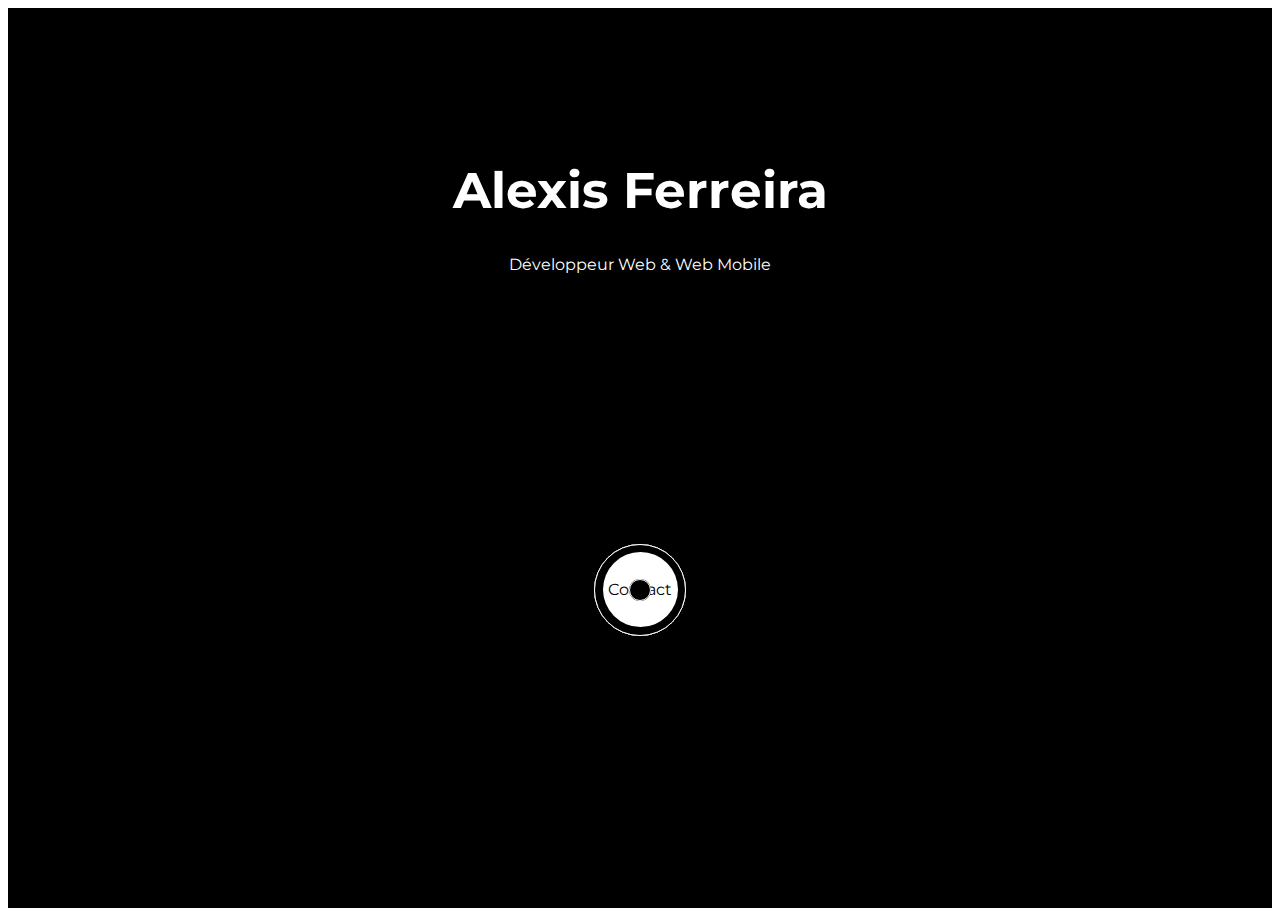
==== index.html @ bc708ce9 "Update" ====
<!DOCTYPE html>

<html lang="fr">

    <head>

        <meta charset="UTF-8">
        <meta http-equiv="X-UA-Compatible" content="IE=edge">
        <meta name="viewport" content="width=device-width, initial-scale=1.0">
        <meta name="author" content="Alexis Ferreira">
        <title>PORTFOLIO</title>
        <link rel="stylesheet" href="./css/reset.css">
        <link rel="stylesheet" href="./css/styles.css">
        <link rel="icon" href="./img/favicon.png">
        <link rel="stylesheet" href="https://use.fontawesome.com/releases/v5.15.3/css/all.css" integrity="sha384-SZXxX4whJ79/gErwcOYf+zWLeJdY/qpuqC4cAa9rOGUstPomtqpuNWT9wdPEn2fk" crossorigin="anonymous">
        <link rel="preconnect" href="https://fonts.gstatic.com">
        <link href="https://fonts.googleapis.com/css2?family=Montserrat:wght@200;300;400;600;700&display=swap" rel="stylesheet">
        
    </head>

    <body>

        <main>

            

            <div class="container-screen">

                <div class="title">
                    <h1 id="title">Alexis Ferreira</h1>
                    <p id="p-dev">Développeur Web & Web Mobile</p>
                </div>

                <div id="container-menu">
                    <div id="btn-menu">
                        <i class="fas fa-compass"></i>
                    </div>
                    <div id="borderPortfolio"></div>
                    <div id="portfolio">
                        <p id="p-portfolio">Portfolio</p>
                    </div>
                    <div id="borderCv"></div>
                    <div id="cv">
                        <p id="p-cv">Mon CV</p>
                    </div>
                    <div id="borderContact"></div>
                    <div id="contact">
                        <p id="p-contact">Contact</p>
                    </div>
                </div>
            </div>

        </main>
        
        <script src="script/script.js"></script>
    </body>

</html>
---- css/styles.css ----
/* ------- GENERAL -------- */

body
{
    font-family: 'Montserrat', sans-serif;
}


main .container-screen>.title
{
    margin-bottom: 100px;
}

main .container-screen>.title>h1
{
    color: white;

    font-size: 50px;

    opacity: 0;

    transition: opacity 2s;
}

main .container-screen>.title>p
{
    color: white;

    text-align: center;

    margin-top: 20px;

    opacity: 0;

    transition: opacity 2s;
    transition-delay: 500ms;
}

/* ------- MENU ------- */

main .container-screen
{
    width: 100%;
    height: 900px;

    background-color: black;

    margin: 0 auto;

    display: flex;
    flex-direction: column;
    justify-content: center;
    align-items: center;
}

main .container-screen
{
    display: flex;
    justify-content: center;
    align-items: center;
}





/* ------- MENU ------- */

main .container-screen #container-menu
{
    width: 400px;
    height: 400px;

    display: flex;
    justify-content: center;
    align-items: center;

    position: relative;

    opacity: 0;

    transition: opacity 2s;
    transition-delay: 1000ms;
}

main .container-screen #container-menu #btn-menu
{
    display: flex;
    justify-content: center;
    align-items: center;

    border-radius: 50%;

    background-color: black;

    z-index: 3;

    cursor: pointer;
}

main .container-screen #container-menu #btn-menu>i
{
    color: white;

    font-size: 80px;

    border: 1px solid white;
    border-radius: 50%;

    padding: 10px;
}

main .container-screen #container-menu>#portfolio, main .container-screen #container-menu>#cv, main .container-screen #container-menu>#contact
{
    position: absolute;

    z-index: 2;

    height: 90px;
    width: 90px;

    border: 1px solid white;
    border-radius: 50%;

    display: flex;
    justify-content: center;
    align-items: center;

    background-color: black;
}

main .container-screen #container-menu>#portfolio
{
    top: 154px;

    transition: top 500ms, width 300ms, height 300ms;

    cursor: pointer;
}

main .container-screen #container-menu>#cv
{
    left: 154px;

    transition: left 500ms, transform 500ms, width 300ms, height 300ms;
    transition-delay: 300ms;

    cursor: pointer;
}

main .container-screen #container-menu>#contact
{
    right: 154px;

    transition: right 500ms, transform 500ms, width 300ms, height 300ms;
    transition-delay: 300ms;

    cursor: pointer;
}

main .container-screen #container-menu>#portfolio>p, main .container-screen #container-menu>#cv>p, main .container-screen #container-menu>#contact>p
{
    background-color: white;
    background-position: center;

    border-radius: 50%;

    height: 75px;
    width: 75px;

    display: flex;
    justify-content: center;
    align-items: center;
}

#borderPortfolio
{
    position: absolute;
    top: 92px;

    border: 1px solid white;

    opacity: 0%;

    transition-delay: 300ms;

    z-index: 1;

    height: 70px;
}

#borderCv
{
    position: absolute;
    left: 91px;
    width: 74px;

    border: 1px solid white;

    opacity: 0%;

    transition-delay: 300ms;

    z-index: 1;
}

#borderContact
{
    position: absolute;
    right: 91px;
    width: 74px;

    border: 1px solid white;

    opacity: 0%;

    transition-delay: 300ms;

    z-index: 1;
}
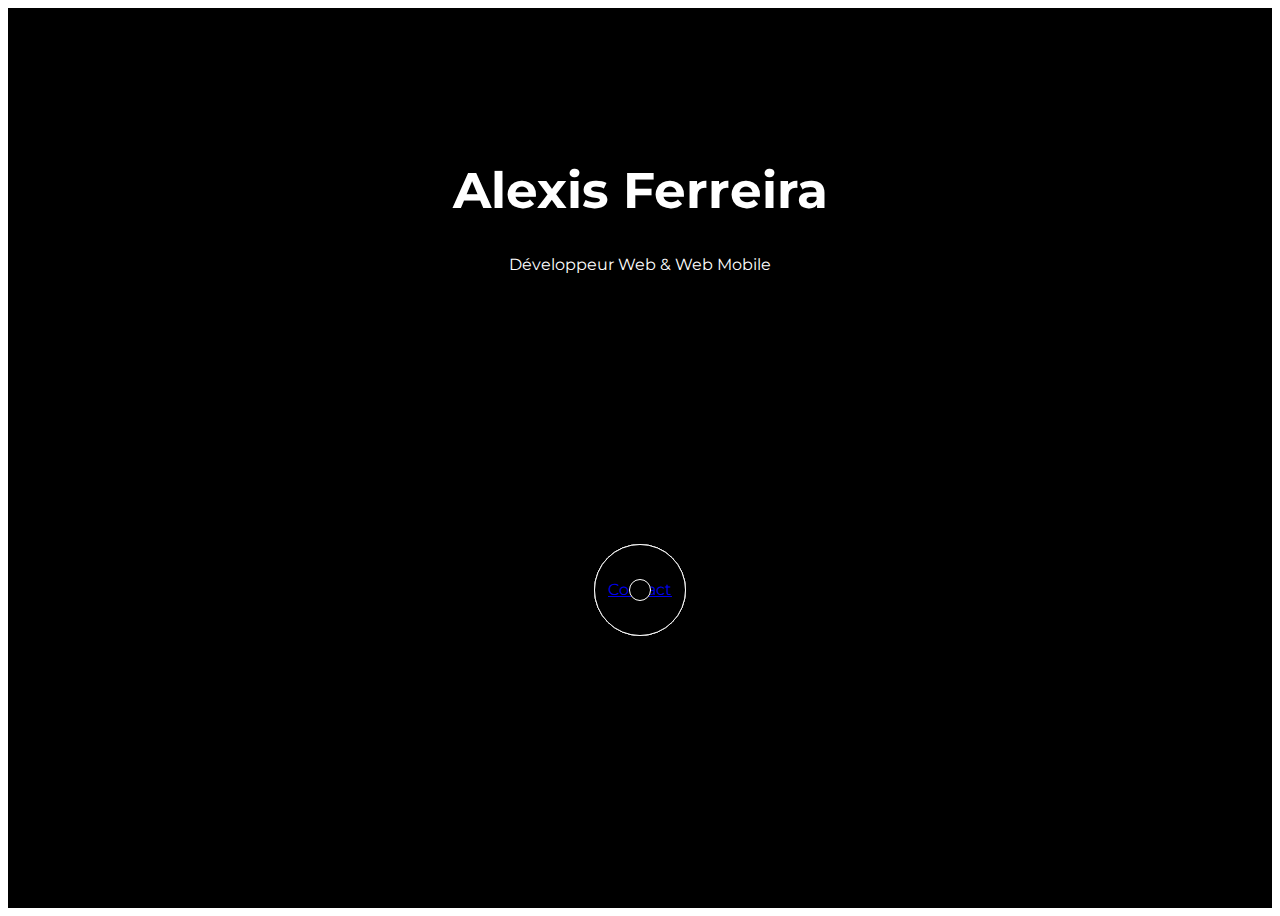
==== commit 24f8d0d0: "Update" ====
--- a/index.html
+++ b/index.html
@@ -37,22 +37,28 @@
                     </div>
                     <div id="borderPortfolio"></div>
                     <div id="portfolio">
-                        <p id="p-portfolio">Portfolio</p>
+                        <a id="linkPortfolio">
+                            <p id="p-portfolio">Portfolio</p>
+                        </a>
                     </div>
                     <div id="borderCv"></div>
                     <div id="cv">
-                        <p id="p-cv">Mon CV</p>
+                        <a href="#">
+                            <p id="p-cv">Mon CV</p>
+                        </a>
                     </div>
                     <div id="borderContact"></div>
                     <div id="contact">
-                        <p id="p-contact">Contact</p>
+                        <a href="#">
+                            <p id="p-contact">Contact</p>
+                        </a>
                     </div>
                 </div>
             </div>
 
         </main>
         
-        <script src="script/script.js"></script>
+        <script src="script/main.js"></script>
     </body>
 
 </html>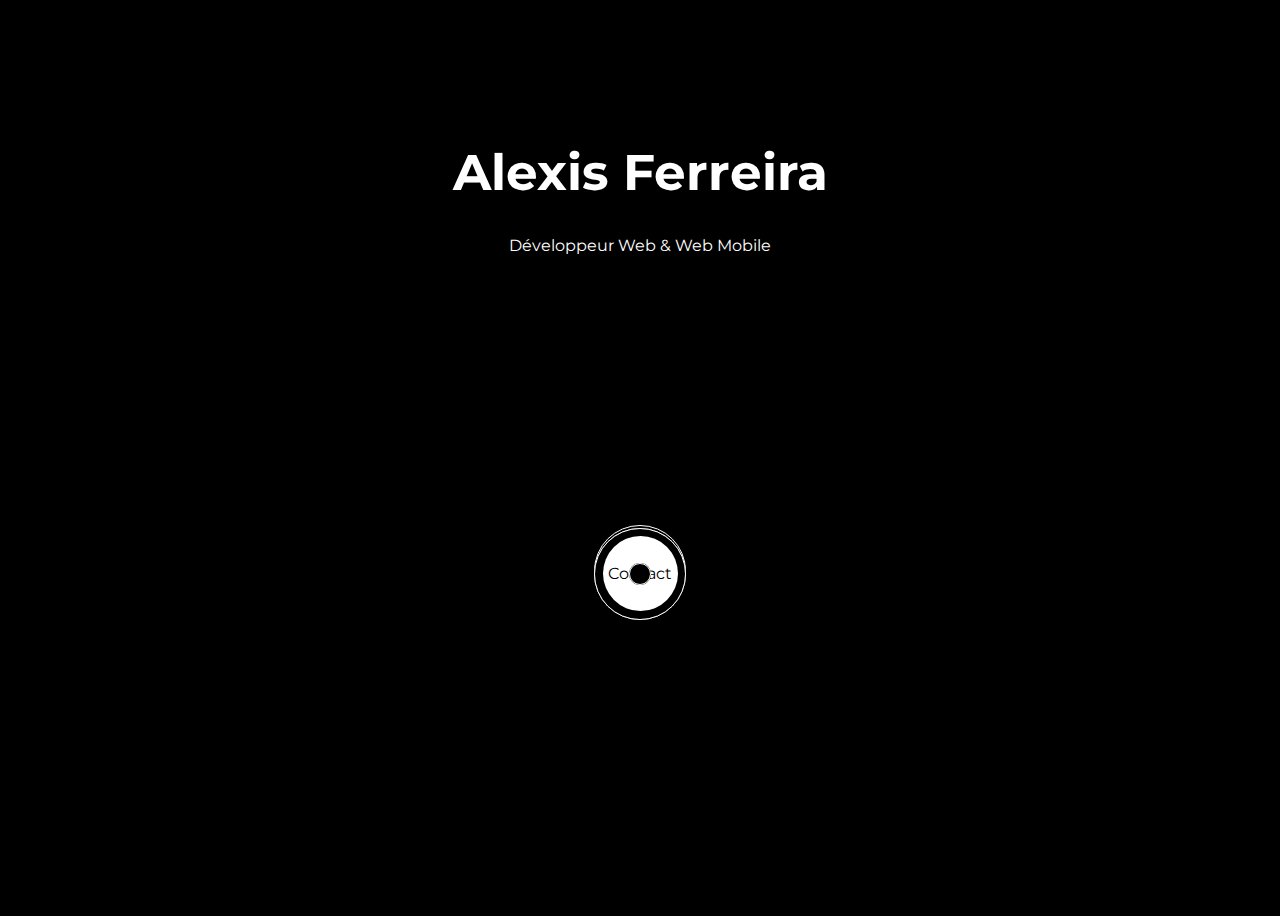
==== commit 88645710: "Update" ====
--- a/index.html
+++ b/index.html
@@ -37,7 +37,7 @@
                     </div>
                     <div id="borderPortfolio"></div>
                     <div id="portfolio">
-                        <a id="linkPortfolio">
+                        <a href="portfolio.html" id="linkPortfolio">
                             <p id="p-portfolio">Portfolio</p>
                         </a>
                     </div>
--- a/css/styles.css
+++ b/css/styles.css
@@ -3,11 +3,13 @@
 body
 {
     font-family: 'Montserrat', sans-serif;
-}
-
+
+    background-color: black;
+}
 
 main .container-screen>.title
 {
+    margin-top: 100px;
     margin-bottom: 100px;
 }
 
@@ -16,66 +18,22 @@
     color: white;
 
     font-size: 50px;
-
-    opacity: 0;
-
-    transition: opacity 2s;
-}
-
-main .container-screen>.title>p
-{
-    color: white;
-
-    text-align: center;
-
-    margin-top: 20px;
 
     opacity: 0;
 
     transition: opacity 2s;
     transition-delay: 500ms;
-}
-
-/* ------- MENU ------- */
-
-main .container-screen
-{
-    width: 100%;
-    height: 900px;
-
-    background-color: black;
-
-    margin: 0 auto;
-
-    display: flex;
-    flex-direction: column;
-    justify-content: center;
-    align-items: center;
-}
-
-main .container-screen
-{
-    display: flex;
-    justify-content: center;
-    align-items: center;
-}
-
-
-
-
-
-/* ------- MENU ------- */
-
-main .container-screen #container-menu
-{
-    width: 400px;
-    height: 400px;
-
-    display: flex;
-    justify-content: center;
-    align-items: center;
-
-    position: relative;
+
+    text-align: center;
+}
+
+main .container-screen>.title>p
+{
+    color: white;
+
+    text-align: center;
+
+    margin-top: 20px;
 
     opacity: 0;
 
@@ -83,6 +41,43 @@
     transition-delay: 1000ms;
 }
 
+main .container-screen
+{
+    margin: 0 auto;
+
+    display: flex;
+    flex-direction: column;
+    align-items: center;
+}
+
+
+
+
+
+
+
+
+/* ------- MENU ------- */
+
+main .container-screen #container-menu
+{
+    width: 400px;
+    height: 105px;
+
+    padding-top: 150px;
+
+    display: flex;
+    justify-content: center;
+    align-items: center;
+
+    position: relative;
+
+    opacity: 0;
+
+    transition: opacity 2s;
+    transition-delay: 1500ms;
+}
+
 main .container-screen #container-menu #btn-menu
 {
     display: flex;
@@ -138,6 +133,13 @@
     cursor: pointer;
 }
 
+main .container-screen #container-menu>#portfolio>a, main .container-screen #container-menu>#cv>a, main .container-screen #container-menu>#contact>a
+{
+    text-decoration: none;
+
+    color: black;
+}
+
 main .container-screen #container-menu>#cv
 {
     left: 154px;
@@ -158,7 +160,7 @@
     cursor: pointer;
 }
 
-main .container-screen #container-menu>#portfolio>p, main .container-screen #container-menu>#cv>p, main .container-screen #container-menu>#contact>p
+main .container-screen #container-menu>#portfolio>a>p, main .container-screen #container-menu>#cv>a>p, main .container-screen #container-menu>#contact>a>p
 {
     background-color: white;
     background-position: center;
@@ -217,4 +219,21 @@
     transition-delay: 300ms;
 
     z-index: 1;
+}
+
+
+
+
+
+
+/* ------- MEDIA QUERIES ------- */
+
+@media screen AND (max-width: 450px) {
+    
+    #borderContact{
+        position: absolute;
+        right: 100px;
+        width: 70px;
+        border: 1px solid white;
+    }
 }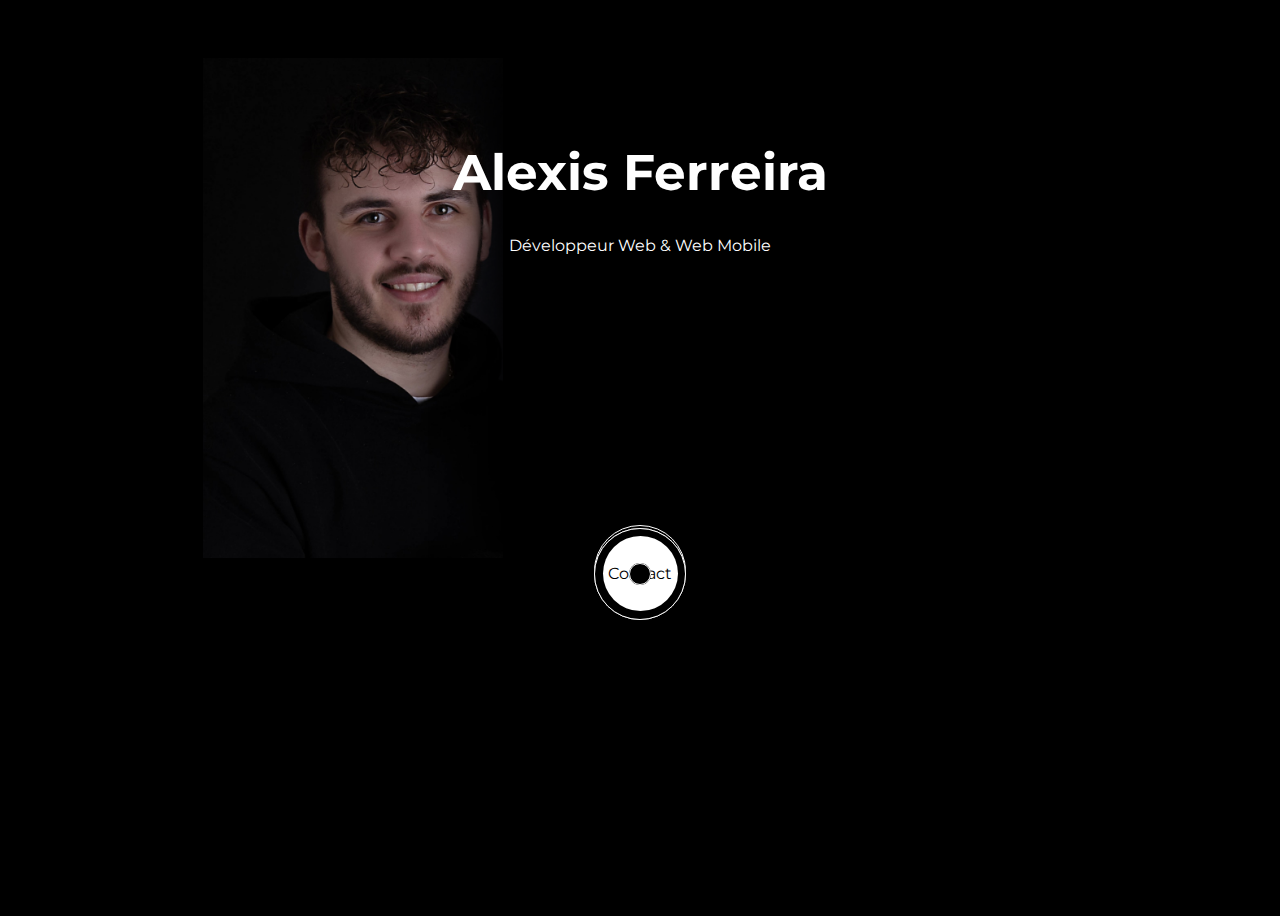
==== commit e6bfcd51: "Update" ====
--- a/index.html
+++ b/index.html
@@ -29,6 +29,10 @@
                 <div class="title">
                     <h1 id="title">Alexis Ferreira</h1>
                     <p id="p-dev">Développeur Web & Web Mobile</p>
+                    <div id="containerImg">
+                        <div id="blur"></div>
+                        <img id="photoAlexis" src="./img/photo.jpg" alt="Photo d'Alexis Ferreira.">
+                    </div>
                 </div>
 
                 <div id="container-menu">
@@ -37,7 +41,7 @@
                     </div>
                     <div id="borderPortfolio"></div>
                     <div id="portfolio">
-                        <a href="portfolio.html" id="linkPortfolio">
+                        <a id="linkPortfolio">
                             <p id="p-portfolio">Portfolio</p>
                         </a>
                     </div>
--- a/css/styles.css
+++ b/css/styles.css
@@ -11,6 +11,8 @@
 {
     margin-top: 100px;
     margin-bottom: 100px;
+
+    position: relative;
 }
 
 main .container-screen>.title>h1
@@ -25,6 +27,10 @@
     transition-delay: 500ms;
 
     text-align: center;
+
+    position: relative;
+
+    z-index: 2;
 }
 
 main .container-screen>.title>p
@@ -39,6 +45,10 @@
 
     transition: opacity 2s;
     transition-delay: 1000ms;
+
+    position: relative;
+
+    z-index: 2;
 }
 
 main .container-screen
@@ -48,6 +58,26 @@
     display: flex;
     flex-direction: column;
     align-items: center;
+}
+
+main .container-screen .title>#containerImg
+{
+    height: 500px;
+
+    overflow: hidden;
+
+    opacity: 0;
+
+    position: absolute;
+    top: -50px;
+    left: -300px;
+}
+
+main .container-screen .title>#containerImg>#photoAlexis
+{
+    width: 300px;
+
+    z-index: 1;
 }
 
 
@@ -219,6 +249,17 @@
     transition-delay: 300ms;
 
     z-index: 1;
+}
+
+main .container-screen .title > #containerImg > #blur
+{
+    height: 500px;
+    position: absolute;
+    width: 65px;
+    top: 0px;
+    left: 305px;
+    box-shadow: -20px 0px 50px black;
+    opacity: 1 !important;
 }
 
 
@@ -236,4 +277,32 @@
         width: 70px;
         border: 1px solid white;
     }
+
+    main .container-screen .title > #containerImg {
+        height: 500px;
+        overflow: hidden;
+        opacity: 0;
+        position: absolute;
+        right: -250px;
+        left: auto;
+        user-select: none;
+    }
+
+    main .container-screen .title > #containerImg > img
+    {
+        user-select: none;
+        -moz-user-select: none;
+        -ms-user-select: none;
+    }
+
+    main .container-screen .title > #containerImg > #blur
+    {
+        height: 500px;
+        position: absolute;
+        width: 30px;
+        top: -40px;
+        left: -30px;
+        box-shadow: 36px 0px 50px black;
+        opacity: 1 !important;
+    }
 }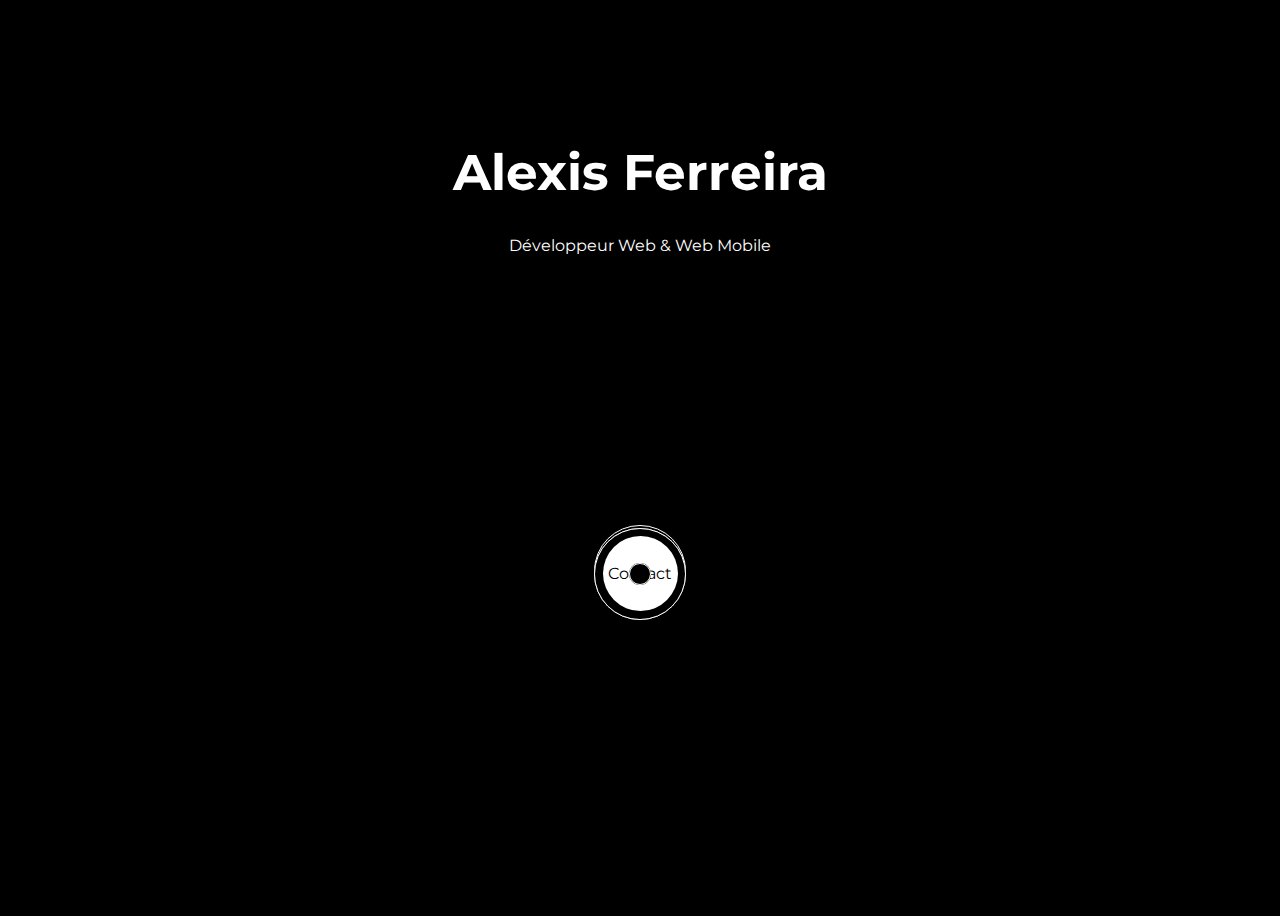
==== commit 8ec7a601: "Add CV download" ====
--- a/index.html
+++ b/index.html
@@ -22,8 +22,6 @@
 
         <main>
 
-            
-
             <div class="container-screen">
 
                 <div class="title">
@@ -31,7 +29,7 @@
                     <p id="p-dev">Développeur Web & Web Mobile</p>
                     <div id="containerImg">
                         <div id="blur"></div>
-                        <img id="photoAlexis" src="./img/photo.jpg" alt="Photo d'Alexis Ferreira.">
+                        <div id="photoAlexis"></div>
                     </div>
                 </div>
 
@@ -47,7 +45,7 @@
                     </div>
                     <div id="borderCv"></div>
                     <div id="cv">
-                        <a href="#">
+                        <a href="./download/Alexis Ferreira.pdf" download="Alexis Ferreira">
                             <p id="p-cv">Mon CV</p>
                         </a>
                     </div>
